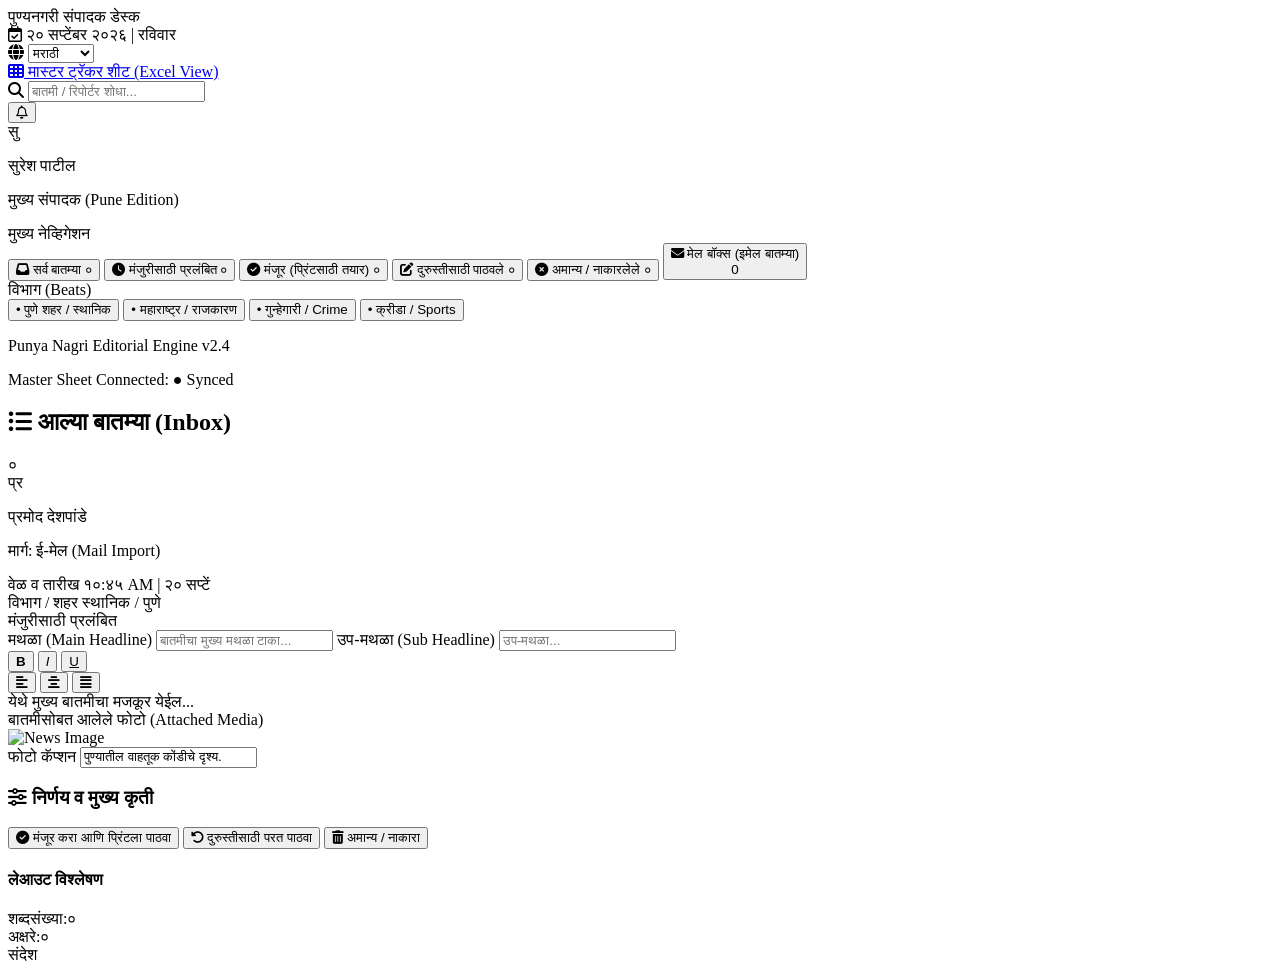
==== index.html @ 4fda63ef "Add files via upload" ====
<!DOCTYPE html>
<html lang="mr">
<head>
    <meta charset="UTF-8">
    <meta name="viewport" content="width=device-width, initial-scale=1.0">
    <title id="head-title">पुण्य नगरी - संपादक व्यवस्थापन प्रणाली (Editorial CMS)</title>
    <!-- Tailwind CSS -->
    <script src="https://cdn.tailwindcss.com"></script>
    <!-- Google Fonts for Marathi -->
    <link rel="preconnect" href="https://fonts.googleapis.com">
    <link rel="preconnect" href="https://fonts.gstatic.com" crossorigin>
    <link href="https://fonts.googleapis.com/css2?family=Mukta:wght@300;400;500;600;700;800&family=Yatra+One&display=swap" rel="stylesheet">
    <!-- FontAwesome Icons -->
    <link rel="stylesheet" href="https://cdnjs.cloudflare.com/ajax/libs/font-awesome/6.4.0/css/all.min.css">
    <!-- Custom CSS -->
    <link rel="stylesheet" href="style.css">
</head>

<body class="bg-gray-100 font-mukta text-gray-800 h-screen flex flex-col overflow-hidden">

    <!-- Top Header Navigation -->
    <header class="bg-white border-b border-gray-200 px-4 py-2.5 flex items-center justify-between z-10 shadow-sm">
        <div class="flex items-center space-x-4">
            <div class="flex items-center gap-2">
                <span class="brand-font text-3xl font-extrabold text-red-600 tracking-wider">पुण्य<span class="text-amber-500">नगरी</span></span>
                <span id="header-badge" class="bg-red-100 text-red-800 text-xs font-bold px-2 py-0.5 rounded">संपादक डेस्क</span>
            </div>
            <div class="h-6 w-px bg-gray-300 mx-2"></div>
            <span class="text-sm font-medium text-gray-500 flex items-center gap-1">
                <i class="fa-regular fa-calendar-check text-red-600"></i>
                <span id="current-date">२० सप्टेंबर २०२६ | रविवार</span>
            </span>
        </div>

        <div class="flex items-center space-x-3">
            <!-- Language Selector Dropdown -->
            <div class="flex items-center gap-1.5 bg-slate-800 px-3 py-1.5 rounded-lg border border-slate-700 shadow-sm">
                <i class="fa-solid fa-globe text-amber-400 text-xs"></i>
                <select id="lang-select" onchange="changeLanguage(this.value)" class="bg-transparent text-white text-xs font-semibold focus:outline-none cursor-pointer">
                    <option value="mr" class="bg-slate-900 text-white">मराठी</option>
                    <option value="en" class="bg-slate-900 text-white">English</option>
                </select>
            </div>

            <!-- Link To Master Control Page -->
            <a href="master.html" class="bg-slate-900 hover:bg-slate-800 text-white font-bold text-xs px-3 py-2 rounded-lg transition flex items-center gap-2 border border-slate-700">
                <i class="fa-solid fa-table-cells text-amber-400"></i>
                <span id="master-btn-text">मास्टर ट्रॅकर शीट (Excel View)</span>
            </a>

            <div class="relative">
                <i class="fa-solid fa-magnifying-glass absolute left-3 top-2.5 text-gray-400 text-sm"></i>
                <input type="text" id="search-input" oninput="searchArticles()" placeholder="बातमी / रिपोर्टर शोधा..." class="pl-9 pr-4 py-1.5 bg-gray-100 text-sm rounded-lg border border-gray-200 focus:outline-none focus:ring-2 focus:ring-red-500 w-56">
            </div>

            <button class="relative p-2 text-gray-600 hover:text-red-600 rounded-full hover:bg-gray-100">
                <i class="fa-regular fa-bell text-lg"></i>
                <span class="absolute top-1 right-1 w-2 h-2 bg-red-600 rounded-full"></span>
            </button>

            <div class="flex items-center gap-2 border-l pl-3 border-gray-200">
                <div class="w-8 h-8 rounded-full bg-red-600 text-white flex items-center justify-center font-bold text-sm">सु</div>
                <div class="text-left text-xs">
                    <p class="font-bold text-gray-800 leading-none">सुरेश पाटील</p>
                    <p class="text-gray-500" id="user-role">मुख्य संपादक (Pune Edition)</p>
                </div>
            </div>
        </div>
    </header>

    <!-- Main Workspace Container -->
    <div class="flex flex-1 overflow-hidden">

        <!-- Left Navigation Sidebar -->
        <aside class="w-64 bg-slate-900 text-slate-300 flex flex-col justify-between border-r border-slate-800">
            <div class="py-3">
                <div class="px-4 text-xs font-bold text-slate-400 uppercase tracking-wider mb-2" id="nav-main-title">मुख्य नेव्हिगेशन</div>
                <nav class="space-y-1 px-2">
                    <button class="nav-btn active w-full flex items-center justify-between px-3 py-2 text-sm rounded-lg transition" onclick="filterArticles('all', this)">
                        <span class="flex items-center gap-2.5"><i class="fa-solid fa-inbox text-amber-400"></i> <span id="nav-all">सर्व बातम्या</span></span>
                        <span id="badge-all" class="bg-amber-500/20 text-amber-300 text-xs px-2 py-0.5 rounded-full font-bold">०</span>
                    </button>
                    <button class="nav-btn w-full flex items-center justify-between px-3 py-2 text-sm rounded-lg transition" onclick="filterArticles('pending', this)">
                        <span class="flex items-center gap-2.5"><i class="fa-solid fa-clock text-blue-400"></i> <span id="nav-pending">मंजुरीसाठी प्रलंबित</span></span>
                        <span id="badge-pending" class="bg-blue-500/20 text-blue-300 text-xs px-2 py-0.5 rounded-full font-bold">०</span>
                    </button>
                    <button class="nav-btn w-full flex items-center justify-between px-3 py-2 text-sm rounded-lg transition" onclick="filterArticles('approved', this)">
                        <span class="flex items-center gap-2.5"><i class="fa-solid fa-circle-check text-green-400"></i> <span id="nav-approved">मंजूर (प्रिंटसाठी तयार)</span></span>
                        <span id="badge-approved" class="bg-green-500/20 text-green-300 text-xs px-2 py-0.5 rounded-full font-bold">०</span>
                    </button>
                    <button class="nav-btn w-full flex items-center justify-between px-3 py-2 text-sm rounded-lg transition" onclick="filterArticles('revision', this)">
                        <span class="flex items-center gap-2.5"><i class="fa-solid fa-pen-to-square text-orange-400"></i> <span id="nav-revision">दुरुस्तीसाठी पाठवले</span></span>
                        <span id="badge-revision" class="bg-orange-500/20 text-orange-300 text-xs px-2 py-0.5 rounded-full font-bold">०</span>
                    </button>
                    <button class="nav-btn w-full flex items-center justify-between px-3 py-2 text-sm rounded-lg transition" onclick="filterArticles('rejected', this)">
                        <span class="flex items-center gap-2.5"><i class="fa-solid fa-circle-xmark text-red-400"></i> <span id="nav-rejected">अमान्य / नाकारलेले</span></span>
                        <span id="badge-rejected" class="bg-red-500/20 text-red-300 text-xs px-2 py-0.5 rounded-full font-bold">०</span>
                    </button>
                    <button onclick="filterArticles('mailbox', this)" class="nav-btn w-full flex items-center justify-between px-3 py-2.5 rounded-lg text-sm font-medium hover:bg-slate-800 transition">
                         <div class="flex items-center gap-3">
                          <i class="fa-solid fa-envelope text-amber-400"></i>
                             <span id="nav-mailbox">मेल बॉक्स (इमेल बातम्या)</span>
                                       </div>
                         <span id="badge-mailbox" class="bg-amber-500/20 text-amber-300 text-xs px-2 py-0.5 rounded-full font-bold">0</span>
                    </button>
                </nav>

                <div class="px-4 text-xs font-bold text-slate-400 uppercase tracking-wider mt-6 mb-2" id="nav-beats-title">विभाग (Beats)</div>
                <div class="space-y-1 px-2 text-sm">
                    <button onclick="filterCategory('स्थानिक')" class="w-full text-left px-3 py-1.5 rounded text-slate-400 hover:text-white hover:bg-slate-800 transition" id="beat-pune">• पुणे शहर / स्थानिक</button>
                    <button onclick="filterCategory('राजकारण')" class="w-full text-left px-3 py-1.5 rounded text-slate-400 hover:text-white hover:bg-slate-800 transition" id="beat-politics">• महाराष्ट्र / राजकारण</button>
                    <button onclick="filterCategory('गुन्हेगारी')" class="w-full text-left px-3 py-1.5 rounded text-slate-400 hover:text-white hover:bg-slate-800 transition" id="beat-crime">• गुन्हेगारी / Crime</button>
                    <button onclick="filterCategory('क्रीडा')" class="w-full text-left px-3 py-1.5 rounded text-slate-400 hover:text-white hover:bg-slate-800 transition" id="beat-sports">• क्रीडा / Sports</button>
                </div>
            </div>

            <div class="p-3 border-t border-slate-800 text-xs text-slate-500">
                <p>Punya Nagri Editorial Engine v2.4</p>
                <p class="mt-1 text-slate-400"><span id="footer-master-status">Master Sheet Connected:</span> <span class="text-emerald-400">● Synced</span></p>
            </div>
        </aside>

        <!-- Article List Column -->
        <section class="w-80 bg-white border-r border-gray-200 flex flex-col h-full">
            <div class="p-3 border-b border-gray-200 bg-gray-50 flex items-center justify-between">
                <h2 class="font-bold text-gray-700 flex items-center gap-2 text-sm">
                    <i class="fa-solid fa-list-ul text-red-600"></i> <span id="inbox-title">आल्या बातम्या (Inbox)</span>
                </h2>
                <span id="article-count" class="text-xs bg-gray-200 text-gray-700 font-bold px-2 py-0.5 rounded-full">०</span>
            </div>
            
            <div id="articles-container" class="flex-1 overflow-y-auto divide-y divide-gray-100">
                <!-- Dynamic Content Loads via JavaScript -->
            </div>
        </section>

        <!-- Main Editor & Review Canvas -->
        <main class="flex-1 bg-slate-50 flex flex-col h-full overflow-hidden">
            <!-- Source Details & Metadata Header -->
            <div class="bg-white border-b border-gray-200 px-6 py-3 shadow-sm flex items-center justify-between">
                <div class="flex items-center gap-4">
                    <div class="flex items-center gap-2">
                        <div class="w-10 h-10 rounded-full bg-slate-200 flex items-center justify-center text-slate-600 font-bold" id="reporter-avatar">प्र</div>
                        <div>
                            <p class="text-sm font-bold text-gray-800 leading-tight" id="meta-reporter">प्रमोद देशपांडे</p>
                            <p class="text-xs text-gray-500"><span id="lbl-source-route">मार्ग:</span> <span class="text-blue-600 font-medium" id="meta-source">ई-मेल (Mail Import)</span></p>
                        </div>
                    </div>
                    <div class="h-8 w-px bg-gray-200"></div>
                    <div>
                        <span class="text-xs text-gray-400 block" id="lbl-datetime">वेळ व तारीख</span>
                        <span class="text-xs font-semibold text-gray-700" id="meta-time">१०:४५ AM | २० सप्टें</span>
                    </div>
                    <div class="h-8 w-px bg-gray-200"></div>
                    <div>
                        <span class="text-xs text-gray-400 block" id="lbl-category">विभाग / शहर</span>
                        <span class="text-xs font-semibold text-red-600 bg-red-50 px-2 py-0.5 rounded" id="meta-category">स्थानिक / पुणे</span>
                    </div>
                </div>

                <div class="flex items-center gap-2">
                    <span id="current-status-badge" class="px-3 py-1 rounded-full text-xs font-bold bg-amber-100 text-amber-800">
                        मंजुरीसाठी प्रलंबित
                    </span>
                </div>
            </div>

            <!-- News Editing Area -->
            <div class="flex-1 overflow-y-auto p-6 space-y-4">
                <div class="bg-white p-4 rounded-xl border border-gray-200 shadow-sm space-y-2">
                    <label class="text-xs font-bold text-gray-400 uppercase tracking-wide" id="lbl-headline">मथळा (Main Headline)</label>
                    <input type="text" id="editor-headline" oninput="saveCurrentArticleChanges()" class="w-full text-2xl font-bold text-gray-900 border-b border-gray-200 focus:border-red-600 focus:outline-none pb-2 font-serif" placeholder="बातमीचा मुख्य मथळा टाका...">
                    
                    <label class="text-xs font-bold text-gray-400 uppercase tracking-wide block pt-2" id="lbl-subheadline">उप-मथळा (Sub Headline)</label>
                    <input type="text" id="editor-subheadline" oninput="saveCurrentArticleChanges()" class="w-full text-base font-semibold text-gray-600 border-b border-gray-100 focus:border-red-600 focus:outline-none pb-1" placeholder="उप-मथळा...">
                </div>

                <!-- Rich Text Editor -->
                <div class="bg-white rounded-xl border border-gray-200 shadow-sm flex flex-col h-[400px]">
                    <div class="border-b border-gray-200 p-2 bg-gray-50 flex items-center gap-2 flex-wrap text-sm text-gray-600">
                        <button class="p-1.5 hover:bg-gray-200 rounded font-bold" onclick="execCmd('bold')"><b>B</b></button>
                        <button class="p-1.5 hover:bg-gray-200 rounded italic" onclick="execCmd('italic')"><i>I</i></button>
                        <button class="p-1.5 hover:bg-gray-200 rounded underline" onclick="execCmd('underline')"><u>U</u></button>
                        <div class="h-4 w-px bg-gray-300"></div>
                        <button class="p-1.5 hover:bg-gray-200 rounded" onclick="execCmd('justifyLeft')"><i class="fa-solid fa-align-left"></i></button>
                        <button class="p-1.5 hover:bg-gray-200 rounded" onclick="execCmd('justifyCenter')"><i class="fa-solid fa-align-center"></i></button>
                        <button class="p-1.5 hover:bg-gray-200 rounded" onclick="execCmd('justifyFull')"><i class="fa-solid fa-align-justify"></i></button>
                    </div>

                    <div id="editor-body" contenteditable="true" oninput="saveCurrentArticleChanges()" class="flex-1 p-4 focus:outline-none overflow-y-auto leading-relaxed text-gray-800 text-lg">
                        येथे मुख्य बातमीचा मजकूर येईल...
                    </div>
                </div>

                <!-- Media Section -->
                <div class="bg-white p-4 rounded-xl border border-gray-200 shadow-sm">
                    <label class="text-xs font-bold text-gray-400 uppercase tracking-wide block mb-3" id="lbl-attached-media">बातमीसोबत आलेले फोटो (Attached Media)</label>
                    <div class="flex items-center gap-4">
                        <div class="relative w-36 h-24 bg-gray-100 border border-gray-200 rounded-lg overflow-hidden">
                            <img id="article-img" src="https://images.unsplash.com/photo-1570125909232-eb263c188f7e?auto=format&fit=crop&w=400&q=80" alt="News Image" class="w-full h-full object-cover">
                        </div>
                        <div class="flex-1">
                            <label class="text-xs font-medium text-gray-500" id="lbl-photo-caption">फोटो कॅप्शन</label>
                            <input type="text" id="photo-caption" oninput="saveCurrentArticleChanges()" class="w-full mt-1 border border-gray-300 rounded p-2 text-sm focus:ring-1 focus:ring-red-500 focus:outline-none" value="पुण्यातील वाहतूक कोंडीचे दृश्य.">
                        </div>
                    </div>
                </div>
            </div>
        </main>

        <!-- Right Panel Actions -->
        <aside class="w-80 bg-white border-l border-gray-200 flex flex-col justify-between h-full p-4 space-y-4">
            <div class="space-y-4">
                <h3 class="font-bold text-gray-800 text-base border-b pb-2 flex items-center gap-2">
                    <i class="fa-solid fa-sliders text-red-600"></i> <span id="lbl-actions-header">निर्णय व मुख्य कृती</span>
                </h3>

                <div class="space-y-2">
                    <button onclick="updateStatus('approved')" class="w-full bg-emerald-600 hover:bg-emerald-700 text-white font-bold py-2.5 px-4 rounded-lg shadow transition flex items-center justify-center gap-2 text-sm">
                        <i class="fa-solid fa-check-circle"></i> <span id="btn-approve">मंजूर करा आणि प्रिंटला पाठवा</span>
                    </button>

                    <button onclick="updateStatus('revision')" class="w-full bg-amber-500 hover:bg-amber-600 text-white font-bold py-2.5 px-4 rounded-lg shadow transition flex items-center justify-center gap-2 text-sm">
                        <i class="fa-solid fa-rotate-left"></i> <span id="btn-revision">दुरुस्तीसाठी परत पाठवा</span>
                    </button>

                    <button onclick="updateStatus('rejected')" class="w-full bg-red-600 hover:bg-red-700 text-white font-bold py-2 px-4 rounded-lg shadow transition flex items-center justify-center gap-2 text-sm">
                        <i class="fa-solid fa-trash-can"></i> <span id="btn-reject">अमान्य / नाकारा</span>
                    </button>
                </div>

                <div class="bg-gray-50 p-3 rounded-lg border border-gray-200 space-y-3 mt-4">
                    <h4 class="text-xs font-bold text-gray-500 uppercase" id="lbl-layout-analysis">लेआउट विश्लेषण</h4>
                    <div class="flex justify-between text-sm"><span class="text-gray-600" id="lbl-word-count">शब्दसंख्या:</span><span id="word-count" class="font-bold">०</span></div>
                    <div class="flex justify-between text-sm"><span class="text-gray-600" id="lbl-char-count">अक्षरे:</span><span id="char-count" class="font-bold">०</span></div>
                </div>
            </div>
        </aside>

    </div>

    <!-- Toast Notification -->
    <div id="toast" class="fixed bottom-5 right-5 bg-slate-900 text-white px-4 py-3 rounded-lg shadow-xl transition-opacity opacity-0 pointer-events-none z-50">
        <span id="toast-message" class="text-sm font-medium">संदेश</span>
    </div>

    <!-- Script Files linked in proper order -->
    <script src="data.js"></script>
    <script src="script.js"></script>
</body>
</html>
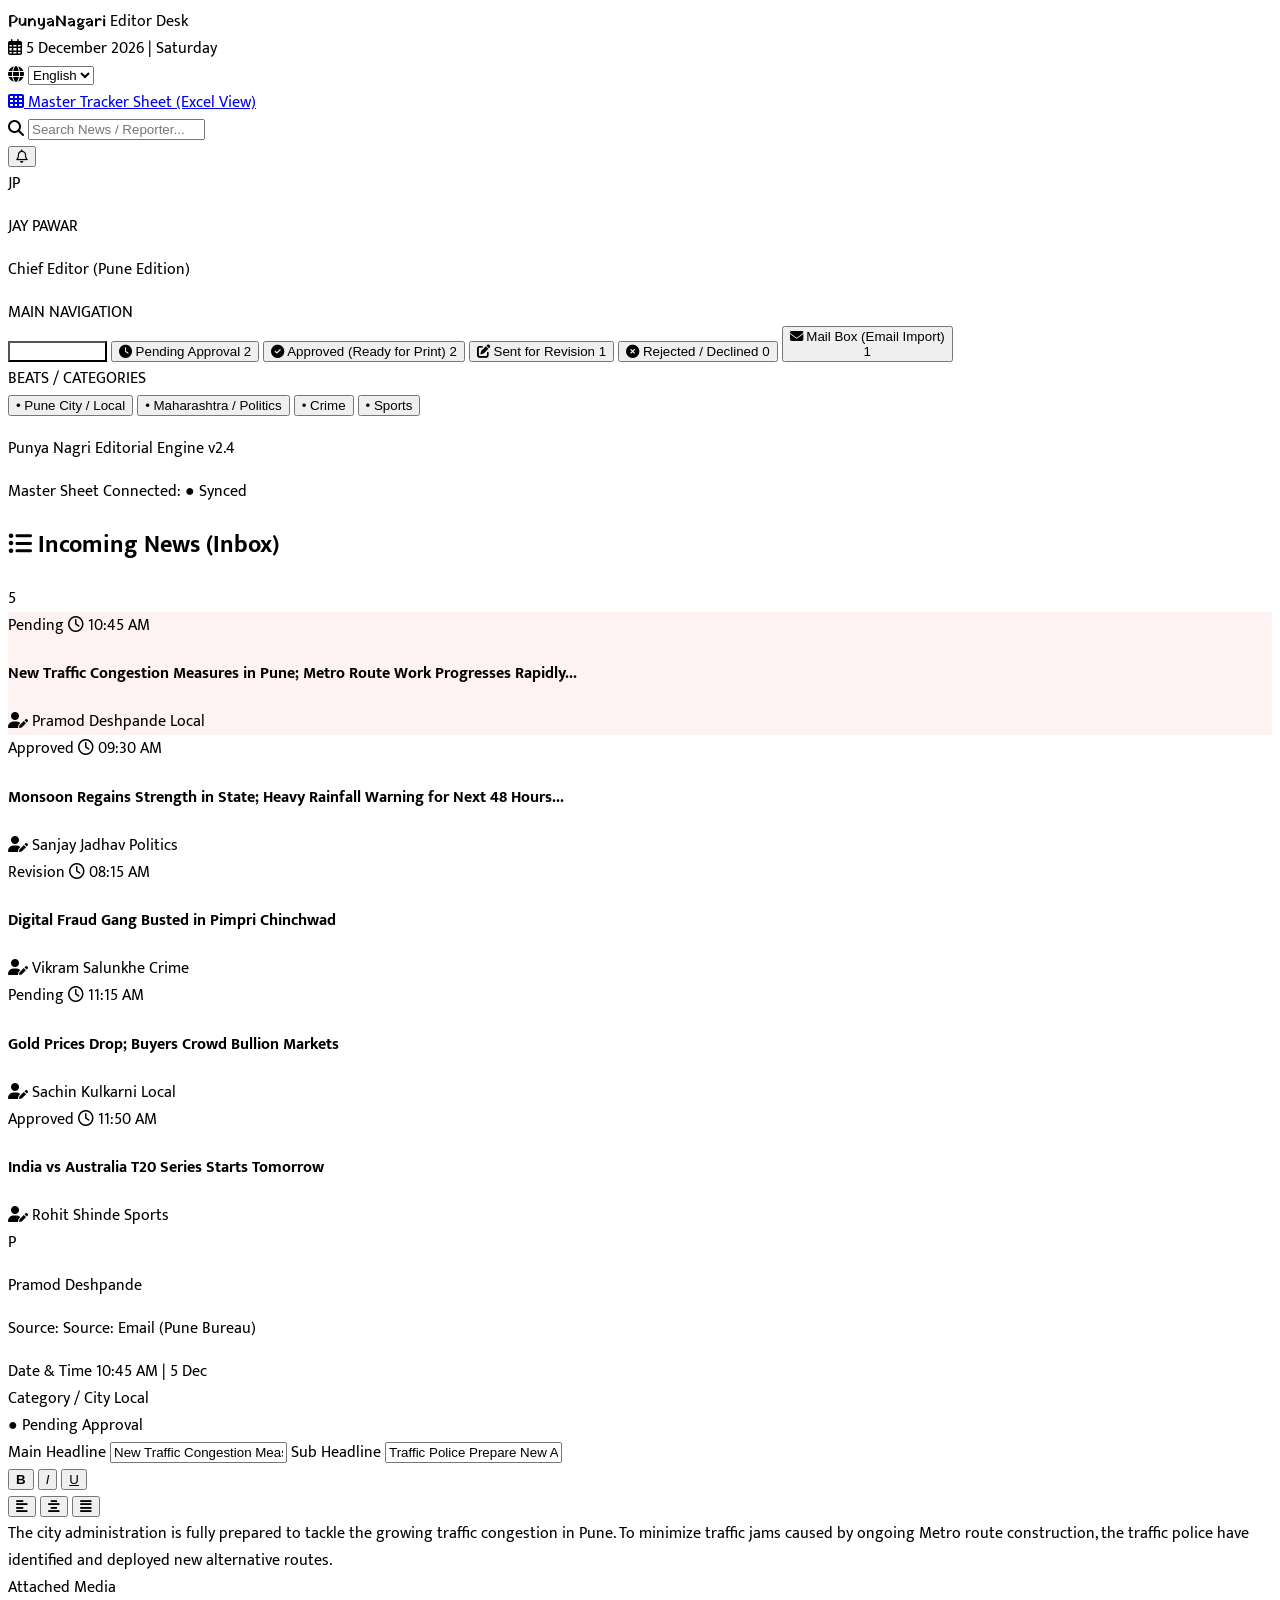
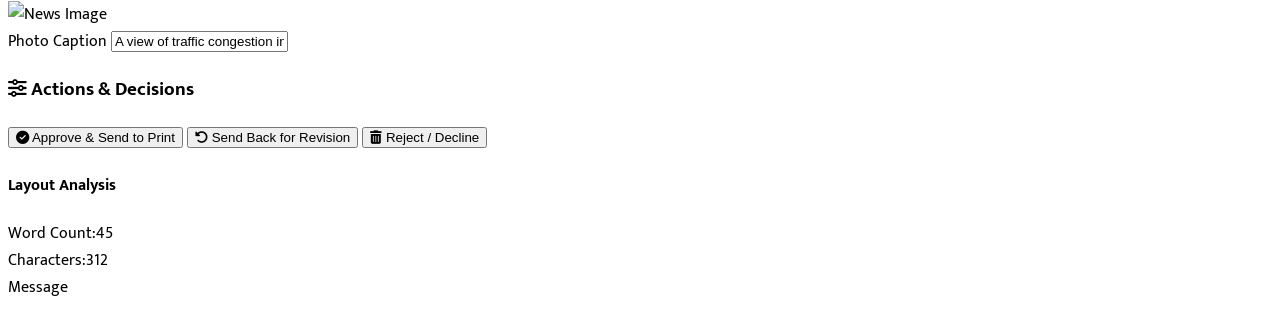
==== commit 1b66ff92: "Add files via upload" ====
--- a/index.html
+++ b/index.html
@@ -1,12 +1,12 @@
 <!DOCTYPE html>
-<html lang="mr">
+<html lang="en">
 <head>
     <meta charset="UTF-8">
     <meta name="viewport" content="width=device-width, initial-scale=1.0">
-    <title id="head-title">पुण्य नगरी - संपादक व्यवस्थापन प्रणाली (Editorial CMS)</title>
+    <title id="head-title">Punya Nagari - Editorial Management System (CMS)</title>
     <!-- Tailwind CSS -->
     <script src="https://cdn.tailwindcss.com"></script>
-    <!-- Google Fonts for Marathi -->
+    <!-- Google Fonts -->
     <link rel="preconnect" href="https://fonts.googleapis.com">
     <link rel="preconnect" href="https://fonts.gstatic.com" crossorigin>
     <link href="https://fonts.googleapis.com/css2?family=Mukta:wght@300;400;500;600;700;800&family=Yatra+One&display=swap" rel="stylesheet">
@@ -22,14 +22,15 @@
     <header class="bg-white border-b border-gray-200 px-4 py-2.5 flex items-center justify-between z-10 shadow-sm">
         <div class="flex items-center space-x-4">
             <div class="flex items-center gap-2">
-                <span class="brand-font text-3xl font-extrabold text-red-600 tracking-wider">पुण्य<span class="text-amber-500">नगरी</span></span>
-                <span id="header-badge" class="bg-red-100 text-red-800 text-xs font-bold px-2 py-0.5 rounded">संपादक डेस्क</span>
-            </div>
-            <div class="h-6 w-px bg-gray-300 mx-2"></div>
-            <span class="text-sm font-medium text-gray-500 flex items-center gap-1">
-                <i class="fa-regular fa-calendar-check text-red-600"></i>
-                <span id="current-date">२० सप्टेंबर २०२६ | रविवार</span>
-            </span>
+              <span id="brand-logo-text" class="brand-font text-3xl font-extrabold text-red-600 tracking-wider">
+                 Punya<span class="text-amber-500">Nagari</span></span>
+                <span id="header-badge" class="bg-red-100 text-red-800 text-xs font-bold px-2 py-0.5 rounded">Editor Desk</span>
+            </div>
+            <!-- Header Date Indicator -->
+            <div class="flex items-center space-x-2 text-xs font-medium text-slate-700 bg-slate-100 px-3 py-1.5 rounded-lg border border-slate-200">
+                <i class="fa-regular fa-calendar-days text-brand-red"></i>
+                <span id="headerLiveDate">Loading...</span>
+            </div>
         </div>
 
         <div class="flex items-center space-x-3">
@@ -45,12 +46,12 @@
             <!-- Link To Master Control Page -->
             <a href="master.html" class="bg-slate-900 hover:bg-slate-800 text-white font-bold text-xs px-3 py-2 rounded-lg transition flex items-center gap-2 border border-slate-700">
                 <i class="fa-solid fa-table-cells text-amber-400"></i>
-                <span id="master-btn-text">मास्टर ट्रॅकर शीट (Excel View)</span>
+                <span id="master-btn-text">Master Tracker Sheet (Excel View)</span>
             </a>
 
             <div class="relative">
                 <i class="fa-solid fa-magnifying-glass absolute left-3 top-2.5 text-gray-400 text-sm"></i>
-                <input type="text" id="search-input" oninput="searchArticles()" placeholder="बातमी / रिपोर्टर शोधा..." class="pl-9 pr-4 py-1.5 bg-gray-100 text-sm rounded-lg border border-gray-200 focus:outline-none focus:ring-2 focus:ring-red-500 w-56">
+                <input type="text" id="search-input" oninput="searchArticles()" placeholder="Search News / Reporter..." class="pl-9 pr-4 py-1.5 bg-gray-100 text-sm rounded-lg border border-gray-200 focus:outline-none focus:ring-2 focus:ring-red-500 w-56">
             </div>
 
             <button class="relative p-2 text-gray-600 hover:text-red-600 rounded-full hover:bg-gray-100">
@@ -59,10 +60,10 @@
             </button>
 
             <div class="flex items-center gap-2 border-l pl-3 border-gray-200">
-                <div class="w-8 h-8 rounded-full bg-red-600 text-white flex items-center justify-center font-bold text-sm">सु</div>
+                <div class="w-8 h-8 rounded-full bg-red-600 text-white flex items-center justify-center font-bold text-sm">JP</div>
                 <div class="text-left text-xs">
-                    <p class="font-bold text-gray-800 leading-none">सुरेश पाटील</p>
-                    <p class="text-gray-500" id="user-role">मुख्य संपादक (Pune Edition)</p>
+                    <p class="font-bold text-gray-800 leading-none">JAY PAWAR</p>
+                    <p class="text-gray-500" id="user-role">Chief Editor (Pune Edition)</p>
                 </div>
             </div>
         </div>
@@ -74,43 +75,43 @@
         <!-- Left Navigation Sidebar -->
         <aside class="w-64 bg-slate-900 text-slate-300 flex flex-col justify-between border-r border-slate-800">
             <div class="py-3">
-                <div class="px-4 text-xs font-bold text-slate-400 uppercase tracking-wider mb-2" id="nav-main-title">मुख्य नेव्हिगेशन</div>
+                <div class="px-4 text-xs font-bold text-slate-400 uppercase tracking-wider mb-2" id="nav-main-title">MAIN NAVIGATION</div>
                 <nav class="space-y-1 px-2">
                     <button class="nav-btn active w-full flex items-center justify-between px-3 py-2 text-sm rounded-lg transition" onclick="filterArticles('all', this)">
-                        <span class="flex items-center gap-2.5"><i class="fa-solid fa-inbox text-amber-400"></i> <span id="nav-all">सर्व बातम्या</span></span>
-                        <span id="badge-all" class="bg-amber-500/20 text-amber-300 text-xs px-2 py-0.5 rounded-full font-bold">०</span>
+                        <span class="flex items-center gap-2.5"><i class="fa-solid fa-inbox text-amber-400"></i> <span id="nav-all">All News</span></span>
+                        <span id="badge-all" class="bg-amber-500/20 text-amber-300 text-xs px-2 py-0.5 rounded-full font-bold">0</span>
                     </button>
                     <button class="nav-btn w-full flex items-center justify-between px-3 py-2 text-sm rounded-lg transition" onclick="filterArticles('pending', this)">
-                        <span class="flex items-center gap-2.5"><i class="fa-solid fa-clock text-blue-400"></i> <span id="nav-pending">मंजुरीसाठी प्रलंबित</span></span>
-                        <span id="badge-pending" class="bg-blue-500/20 text-blue-300 text-xs px-2 py-0.5 rounded-full font-bold">०</span>
+                        <span class="flex items-center gap-2.5"><i class="fa-solid fa-clock text-blue-400"></i> <span id="nav-pending">Pending Approval</span></span>
+                        <span id="badge-pending" class="bg-blue-500/20 text-blue-300 text-xs px-2 py-0.5 rounded-full font-bold">0</span>
                     </button>
                     <button class="nav-btn w-full flex items-center justify-between px-3 py-2 text-sm rounded-lg transition" onclick="filterArticles('approved', this)">
-                        <span class="flex items-center gap-2.5"><i class="fa-solid fa-circle-check text-green-400"></i> <span id="nav-approved">मंजूर (प्रिंटसाठी तयार)</span></span>
-                        <span id="badge-approved" class="bg-green-500/20 text-green-300 text-xs px-2 py-0.5 rounded-full font-bold">०</span>
+                        <span class="flex items-center gap-2.5"><i class="fa-solid fa-circle-check text-green-400"></i> <span id="nav-approved">Approved (Ready for Print)</span></span>
+                        <span id="badge-approved" class="bg-green-500/20 text-green-300 text-xs px-2 py-0.5 rounded-full font-bold">0</span>
                     </button>
                     <button class="nav-btn w-full flex items-center justify-between px-3 py-2 text-sm rounded-lg transition" onclick="filterArticles('revision', this)">
-                        <span class="flex items-center gap-2.5"><i class="fa-solid fa-pen-to-square text-orange-400"></i> <span id="nav-revision">दुरुस्तीसाठी पाठवले</span></span>
-                        <span id="badge-revision" class="bg-orange-500/20 text-orange-300 text-xs px-2 py-0.5 rounded-full font-bold">०</span>
+                        <span class="flex items-center gap-2.5"><i class="fa-solid fa-pen-to-square text-orange-400"></i> <span id="nav-revision">Sent for Revision</span></span>
+                        <span id="badge-revision" class="bg-orange-500/20 text-orange-300 text-xs px-2 py-0.5 rounded-full font-bold">0</span>
                     </button>
                     <button class="nav-btn w-full flex items-center justify-between px-3 py-2 text-sm rounded-lg transition" onclick="filterArticles('rejected', this)">
-                        <span class="flex items-center gap-2.5"><i class="fa-solid fa-circle-xmark text-red-400"></i> <span id="nav-rejected">अमान्य / नाकारलेले</span></span>
-                        <span id="badge-rejected" class="bg-red-500/20 text-red-300 text-xs px-2 py-0.5 rounded-full font-bold">०</span>
+                        <span class="flex items-center gap-2.5"><i class="fa-solid fa-circle-xmark text-red-400"></i> <span id="nav-rejected">Rejected / Declined</span></span>
+                        <span id="badge-rejected" class="bg-red-500/20 text-red-300 text-xs px-2 py-0.5 rounded-full font-bold">0</span>
                     </button>
                     <button onclick="filterArticles('mailbox', this)" class="nav-btn w-full flex items-center justify-between px-3 py-2.5 rounded-lg text-sm font-medium hover:bg-slate-800 transition">
                          <div class="flex items-center gap-3">
-                          <i class="fa-solid fa-envelope text-amber-400"></i>
-                             <span id="nav-mailbox">मेल बॉक्स (इमेल बातम्या)</span>
-                                       </div>
+                            <i class="fa-solid fa-envelope text-amber-400"></i>
+                            <span id="nav-mailbox">Mail Box (Email Import)</span>
+                         </div>
                          <span id="badge-mailbox" class="bg-amber-500/20 text-amber-300 text-xs px-2 py-0.5 rounded-full font-bold">0</span>
                     </button>
                 </nav>
 
-                <div class="px-4 text-xs font-bold text-slate-400 uppercase tracking-wider mt-6 mb-2" id="nav-beats-title">विभाग (Beats)</div>
+                <div class="px-4 text-xs font-bold text-slate-400 uppercase tracking-wider mt-6 mb-2" id="nav-beats-title">BEATS / CATEGORIES</div>
                 <div class="space-y-1 px-2 text-sm">
-                    <button onclick="filterCategory('स्थानिक')" class="w-full text-left px-3 py-1.5 rounded text-slate-400 hover:text-white hover:bg-slate-800 transition" id="beat-pune">• पुणे शहर / स्थानिक</button>
-                    <button onclick="filterCategory('राजकारण')" class="w-full text-left px-3 py-1.5 rounded text-slate-400 hover:text-white hover:bg-slate-800 transition" id="beat-politics">• महाराष्ट्र / राजकारण</button>
-                    <button onclick="filterCategory('गुन्हेगारी')" class="w-full text-left px-3 py-1.5 rounded text-slate-400 hover:text-white hover:bg-slate-800 transition" id="beat-crime">• गुन्हेगारी / Crime</button>
-                    <button onclick="filterCategory('क्रीडा')" class="w-full text-left px-3 py-1.5 rounded text-slate-400 hover:text-white hover:bg-slate-800 transition" id="beat-sports">• क्रीडा / Sports</button>
+                    <button onclick="filterCategory('Local')" class="w-full text-left px-3 py-1.5 rounded text-slate-400 hover:text-white hover:bg-slate-800 transition" id="beat-pune">• Pune City / Local</button>
+                    <button onclick="filterCategory('Politics')" class="w-full text-left px-3 py-1.5 rounded text-slate-400 hover:text-white hover:bg-slate-800 transition" id="beat-politics">• Maharashtra / Politics</button>
+                    <button onclick="filterCategory('Crime')" class="w-full text-left px-3 py-1.5 rounded text-slate-400 hover:text-white hover:bg-slate-800 transition" id="beat-crime">• Crime</button>
+                    <button onclick="filterCategory('Sports')" class="w-full text-left px-3 py-1.5 rounded text-slate-400 hover:text-white hover:bg-slate-800 transition" id="beat-sports">• Sports</button>
                 </div>
             </div>
 
@@ -124,9 +125,9 @@
         <section class="w-80 bg-white border-r border-gray-200 flex flex-col h-full">
             <div class="p-3 border-b border-gray-200 bg-gray-50 flex items-center justify-between">
                 <h2 class="font-bold text-gray-700 flex items-center gap-2 text-sm">
-                    <i class="fa-solid fa-list-ul text-red-600"></i> <span id="inbox-title">आल्या बातम्या (Inbox)</span>
+                    <i class="fa-solid fa-list-ul text-red-600"></i> <span id="inbox-title">Incoming News (Inbox)</span>
                 </h2>
-                <span id="article-count" class="text-xs bg-gray-200 text-gray-700 font-bold px-2 py-0.5 rounded-full">०</span>
+                <span id="article-count" class="text-xs bg-gray-200 text-gray-700 font-bold px-2 py-0.5 rounded-full">0</span>
             </div>
             
             <div id="articles-container" class="flex-1 overflow-y-auto divide-y divide-gray-100">
@@ -140,27 +141,27 @@
             <div class="bg-white border-b border-gray-200 px-6 py-3 shadow-sm flex items-center justify-between">
                 <div class="flex items-center gap-4">
                     <div class="flex items-center gap-2">
-                        <div class="w-10 h-10 rounded-full bg-slate-200 flex items-center justify-center text-slate-600 font-bold" id="reporter-avatar">प्र</div>
+                        <div class="w-10 h-10 rounded-full bg-slate-200 flex items-center justify-center text-slate-600 font-bold" id="reporter-avatar">P</div>
                         <div>
-                            <p class="text-sm font-bold text-gray-800 leading-tight" id="meta-reporter">प्रमोद देशपांडे</p>
-                            <p class="text-xs text-gray-500"><span id="lbl-source-route">मार्ग:</span> <span class="text-blue-600 font-medium" id="meta-source">ई-मेल (Mail Import)</span></p>
+                            <p class="text-sm font-bold text-gray-800 leading-tight" id="meta-reporter">Pramod Deshpande</p>
+                            <p class="text-xs text-gray-500"><span id="lbl-source-route">Source:</span> <span class="text-blue-600 font-medium" id="meta-source">Email (Mail Import)</span></p>
                         </div>
                     </div>
                     <div class="h-8 w-px bg-gray-200"></div>
                     <div>
-                        <span class="text-xs text-gray-400 block" id="lbl-datetime">वेळ व तारीख</span>
-                        <span class="text-xs font-semibold text-gray-700" id="meta-time">१०:४५ AM | २० सप्टें</span>
+                        <span class="text-xs text-gray-400 block" id="lbl-datetime">Date & Time</span>
+                        <span class="text-xs font-semibold text-gray-700" id="meta-time">10:45 AM | Sep 20</span>
                     </div>
                     <div class="h-8 w-px bg-gray-200"></div>
                     <div>
-                        <span class="text-xs text-gray-400 block" id="lbl-category">विभाग / शहर</span>
-                        <span class="text-xs font-semibold text-red-600 bg-red-50 px-2 py-0.5 rounded" id="meta-category">स्थानिक / पुणे</span>
+                        <span class="text-xs text-gray-400 block" id="lbl-category">Category / City</span>
+                        <span class="text-xs font-semibold text-red-600 bg-red-50 px-2 py-0.5 rounded" id="meta-category">Local / Pune</span>
                     </div>
                 </div>
 
                 <div class="flex items-center gap-2">
                     <span id="current-status-badge" class="px-3 py-1 rounded-full text-xs font-bold bg-amber-100 text-amber-800">
-                        मंजुरीसाठी प्रलंबित
+                        Pending Approval
                     </span>
                 </div>
             </div>
@@ -168,11 +169,11 @@
             <!-- News Editing Area -->
             <div class="flex-1 overflow-y-auto p-6 space-y-4">
                 <div class="bg-white p-4 rounded-xl border border-gray-200 shadow-sm space-y-2">
-                    <label class="text-xs font-bold text-gray-400 uppercase tracking-wide" id="lbl-headline">मथळा (Main Headline)</label>
-                    <input type="text" id="editor-headline" oninput="saveCurrentArticleChanges()" class="w-full text-2xl font-bold text-gray-900 border-b border-gray-200 focus:border-red-600 focus:outline-none pb-2 font-serif" placeholder="बातमीचा मुख्य मथळा टाका...">
+                    <label class="text-xs font-bold text-gray-400 uppercase tracking-wide" id="lbl-headline">Main Headline</label>
+                    <input type="text" id="editor-headline" oninput="saveCurrentArticleChanges()" class="w-full text-2xl font-bold text-gray-900 border-b border-gray-200 focus:border-red-600 focus:outline-none pb-2 font-serif" placeholder="Enter main headline...">
                     
-                    <label class="text-xs font-bold text-gray-400 uppercase tracking-wide block pt-2" id="lbl-subheadline">उप-मथळा (Sub Headline)</label>
-                    <input type="text" id="editor-subheadline" oninput="saveCurrentArticleChanges()" class="w-full text-base font-semibold text-gray-600 border-b border-gray-100 focus:border-red-600 focus:outline-none pb-1" placeholder="उप-मथळा...">
+                    <label class="text-xs font-bold text-gray-400 uppercase tracking-wide block pt-2" id="lbl-subheadline">Sub Headline</label>
+                    <input type="text" id="editor-subheadline" oninput="saveCurrentArticleChanges()" class="w-full text-base font-semibold text-gray-600 border-b border-gray-100 focus:border-red-600 focus:outline-none pb-1" placeholder="Enter sub headline...">
                 </div>
 
                 <!-- Rich Text Editor -->
@@ -188,20 +189,20 @@
                     </div>
 
                     <div id="editor-body" contenteditable="true" oninput="saveCurrentArticleChanges()" class="flex-1 p-4 focus:outline-none overflow-y-auto leading-relaxed text-gray-800 text-lg">
-                        येथे मुख्य बातमीचा मजकूर येईल...
+                        Main article content goes here...
                     </div>
                 </div>
 
                 <!-- Media Section -->
                 <div class="bg-white p-4 rounded-xl border border-gray-200 shadow-sm">
-                    <label class="text-xs font-bold text-gray-400 uppercase tracking-wide block mb-3" id="lbl-attached-media">बातमीसोबत आलेले फोटो (Attached Media)</label>
+                    <label class="text-xs font-bold text-gray-400 uppercase tracking-wide block mb-3" id="lbl-attached-media">Attached Media</label>
                     <div class="flex items-center gap-4">
                         <div class="relative w-36 h-24 bg-gray-100 border border-gray-200 rounded-lg overflow-hidden">
                             <img id="article-img" src="https://images.unsplash.com/photo-1570125909232-eb263c188f7e?auto=format&fit=crop&w=400&q=80" alt="News Image" class="w-full h-full object-cover">
                         </div>
                         <div class="flex-1">
-                            <label class="text-xs font-medium text-gray-500" id="lbl-photo-caption">फोटो कॅप्शन</label>
-                            <input type="text" id="photo-caption" oninput="saveCurrentArticleChanges()" class="w-full mt-1 border border-gray-300 rounded p-2 text-sm focus:ring-1 focus:ring-red-500 focus:outline-none" value="पुण्यातील वाहतूक कोंडीचे दृश्य.">
+                            <label class="text-xs font-medium text-gray-500" id="lbl-photo-caption">Photo Caption</label>
+                            <input type="text" id="photo-caption" oninput="saveCurrentArticleChanges()" class="w-full mt-1 border border-gray-300 rounded p-2 text-sm focus:ring-1 focus:ring-red-500 focus:outline-none" value="A view of traffic congestion in Pune.">
                         </div>
                     </div>
                 </div>
@@ -212,27 +213,27 @@
         <aside class="w-80 bg-white border-l border-gray-200 flex flex-col justify-between h-full p-4 space-y-4">
             <div class="space-y-4">
                 <h3 class="font-bold text-gray-800 text-base border-b pb-2 flex items-center gap-2">
-                    <i class="fa-solid fa-sliders text-red-600"></i> <span id="lbl-actions-header">निर्णय व मुख्य कृती</span>
+                    <i class="fa-solid fa-sliders text-red-600"></i> <span id="lbl-actions-header">Actions & Decisions</span>
                 </h3>
 
                 <div class="space-y-2">
                     <button onclick="updateStatus('approved')" class="w-full bg-emerald-600 hover:bg-emerald-700 text-white font-bold py-2.5 px-4 rounded-lg shadow transition flex items-center justify-center gap-2 text-sm">
-                        <i class="fa-solid fa-check-circle"></i> <span id="btn-approve">मंजूर करा आणि प्रिंटला पाठवा</span>
+                        <i class="fa-solid fa-check-circle"></i> <span id="btn-approve">Approve & Send to Print</span>
                     </button>
 
                     <button onclick="updateStatus('revision')" class="w-full bg-amber-500 hover:bg-amber-600 text-white font-bold py-2.5 px-4 rounded-lg shadow transition flex items-center justify-center gap-2 text-sm">
-                        <i class="fa-solid fa-rotate-left"></i> <span id="btn-revision">दुरुस्तीसाठी परत पाठवा</span>
+                        <i class="fa-solid fa-rotate-left"></i> <span id="btn-revision">Send Back for Revision</span>
                     </button>
 
                     <button onclick="updateStatus('rejected')" class="w-full bg-red-600 hover:bg-red-700 text-white font-bold py-2 px-4 rounded-lg shadow transition flex items-center justify-center gap-2 text-sm">
-                        <i class="fa-solid fa-trash-can"></i> <span id="btn-reject">अमान्य / नाकारा</span>
+                        <i class="fa-solid fa-trash-can"></i> <span id="btn-reject">Reject / Decline</span>
                     </button>
                 </div>
 
                 <div class="bg-gray-50 p-3 rounded-lg border border-gray-200 space-y-3 mt-4">
-                    <h4 class="text-xs font-bold text-gray-500 uppercase" id="lbl-layout-analysis">लेआउट विश्लेषण</h4>
-                    <div class="flex justify-between text-sm"><span class="text-gray-600" id="lbl-word-count">शब्दसंख्या:</span><span id="word-count" class="font-bold">०</span></div>
-                    <div class="flex justify-between text-sm"><span class="text-gray-600" id="lbl-char-count">अक्षरे:</span><span id="char-count" class="font-bold">०</span></div>
+                    <h4 class="text-xs font-bold text-gray-500 uppercase" id="lbl-layout-analysis">Layout Analysis</h4>
+                    <div class="flex justify-between text-sm"><span class="text-gray-600" id="lbl-word-count">Word Count:</span><span id="word-count" class="font-bold">0</span></div>
+                    <div class="flex justify-between text-sm"><span class="text-gray-600" id="lbl-char-count">Characters:</span><span id="char-count" class="font-bold">0</span></div>
                 </div>
             </div>
         </aside>
@@ -241,7 +242,7 @@
 
     <!-- Toast Notification -->
     <div id="toast" class="fixed bottom-5 right-5 bg-slate-900 text-white px-4 py-3 rounded-lg shadow-xl transition-opacity opacity-0 pointer-events-none z-50">
-        <span id="toast-message" class="text-sm font-medium">संदेश</span>
+        <span id="toast-message" class="text-sm font-medium">Message</span>
     </div>
 
     <!-- Script Files linked in proper order -->
--- a/style.css
+++ b/style.css
@@ -0,0 +1,53 @@
+
+@import url('https://fonts.googleapis.com/css2?family=Mukta:wght@300;400;500;600;700;800&family=Yatra+One&display=swap');
+
+body {
+    font-family: 'Mukta', sans-serif;
+}
+
+.brand-font {
+    font-family: 'Yatra One', cursive;
+}
+
+/* Custom Scrollbars */
+::-webkit-scrollbar {
+    width: 6px;
+    height: 6px;
+}
+
+::-webkit-scrollbar-track {
+    background: #f1f1f1;
+}
+
+::-webkit-scrollbar-thumb {
+    background: #cbd5e1;
+    border-radius: 4px;
+}
+
+::-webkit-scrollbar-thumb:hover {
+    background: #94a3b8;
+}
+
+/* Navigation Active State */
+.nav-btn.active {
+    background-color: rgba(255, 255, 255, 0.1);
+    color: #ffffff;
+    font-weight: 600;
+}
+
+.nav-btn:hover:not(.active) {
+    background-color: rgba(255, 255, 255, 0.05);
+    color: #e2e8f0;
+}
+
+/* Article Card Selection Effects */
+.article-card.active {
+    border-left-width: 4px;
+    border-left-color: #dc2626;
+    background-color: #fef2f2;
+}
+
+/* Content Editable Styling */
+#editor-body:focus {
+    outline: none;
+}
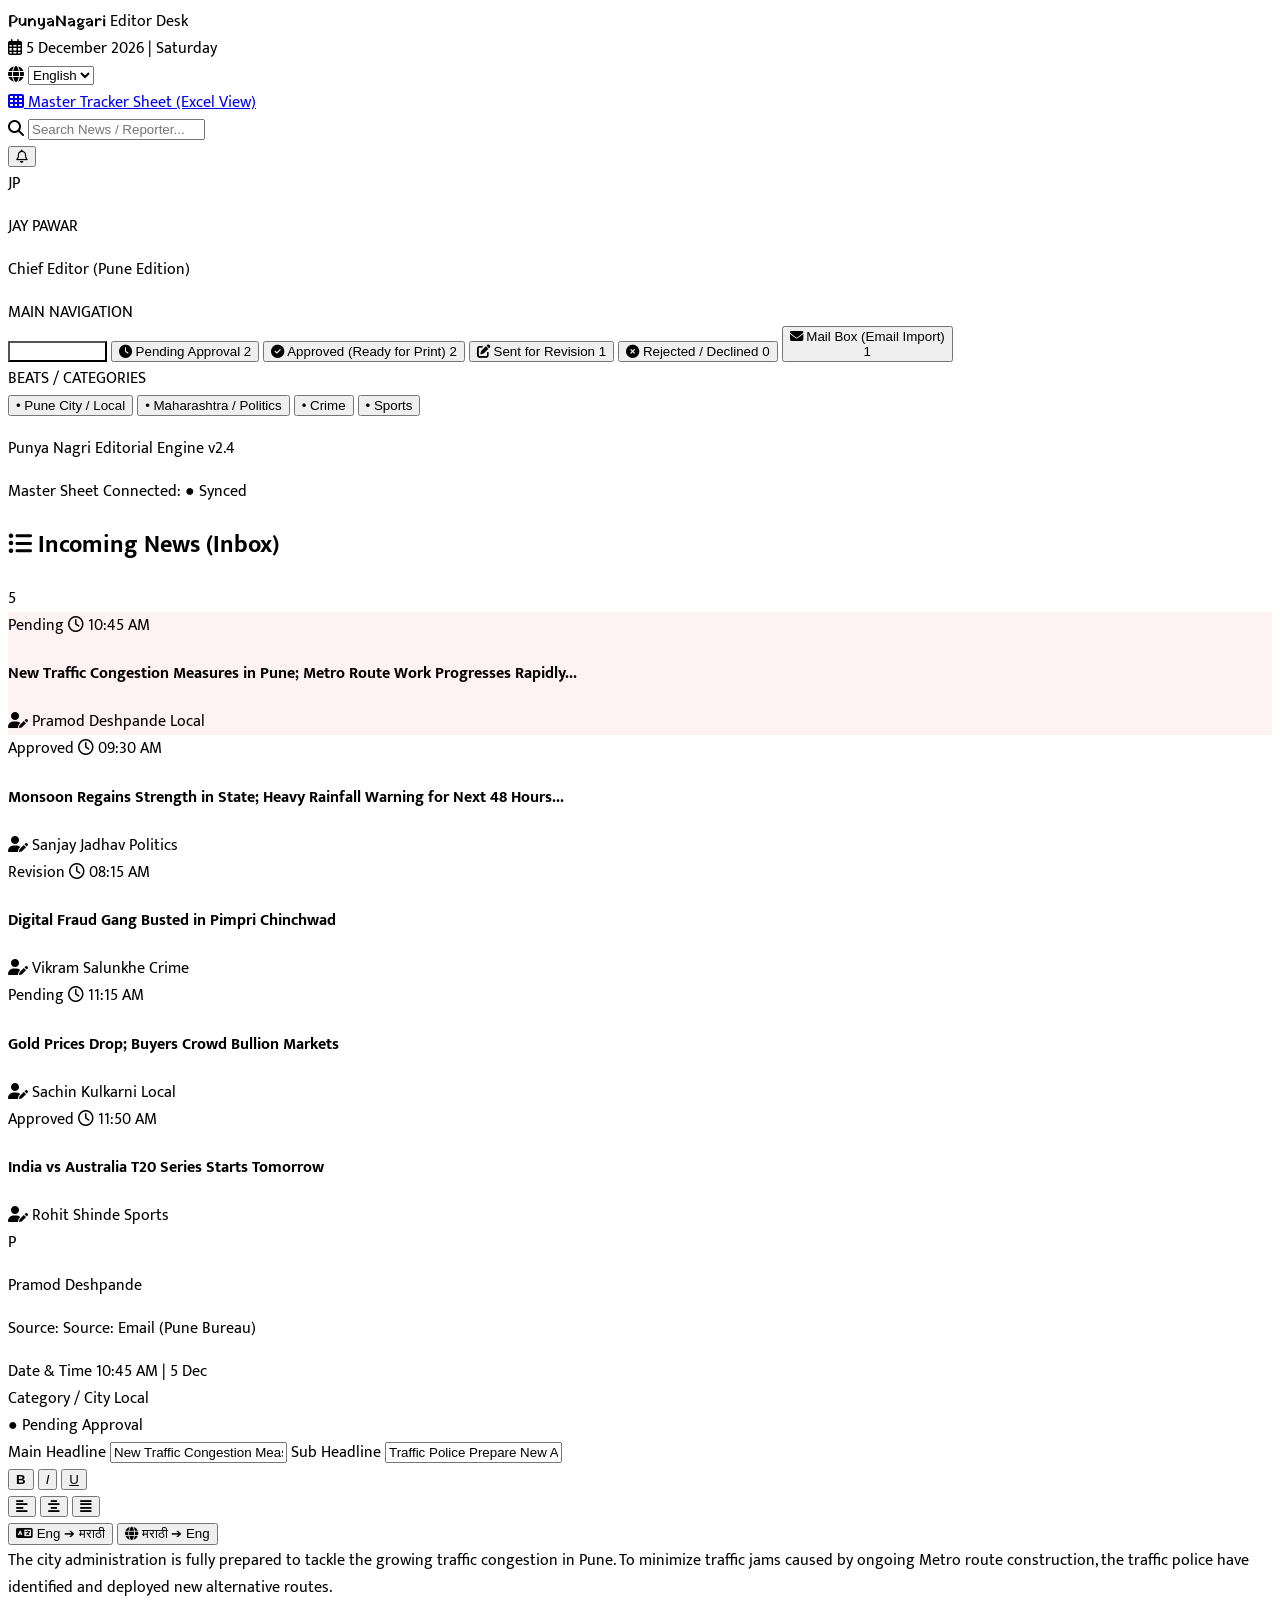
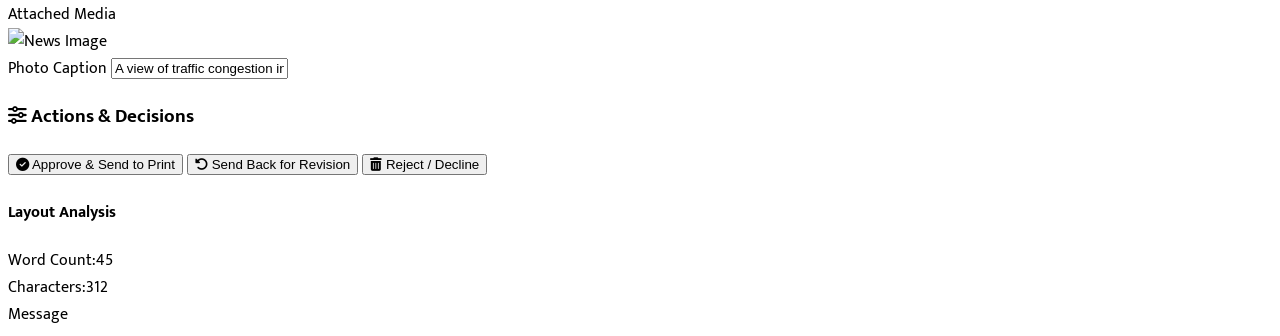
==== commit 7cede12b: "Add files via upload" ====
--- a/index.html
+++ b/index.html
@@ -170,25 +170,40 @@
             <div class="flex-1 overflow-y-auto p-6 space-y-4">
                 <div class="bg-white p-4 rounded-xl border border-gray-200 shadow-sm space-y-2">
                     <label class="text-xs font-bold text-gray-400 uppercase tracking-wide" id="lbl-headline">Main Headline</label>
-                    <input type="text" id="editor-headline" oninput="saveCurrentArticleChanges()" class="w-full text-2xl font-bold text-gray-900 border-b border-gray-200 focus:border-red-600 focus:outline-none pb-2 font-serif" placeholder="Enter main headline...">
+                    <input type="text" id="editor-headline" class="w-full text-2xl font-bold text-gray-900 border-b border-gray-200 focus:border-red-600 focus:outline-none pb-2 font-serif" placeholder="Enter main headline...">
                     
                     <label class="text-xs font-bold text-gray-400 uppercase tracking-wide block pt-2" id="lbl-subheadline">Sub Headline</label>
-                    <input type="text" id="editor-subheadline" oninput="saveCurrentArticleChanges()" class="w-full text-base font-semibold text-gray-600 border-b border-gray-100 focus:border-red-600 focus:outline-none pb-1" placeholder="Enter sub headline...">
+                    <input type="text" id="editor-subheadline" class="w-full text-base font-semibold text-gray-600 border-b border-gray-100 focus:border-red-600 focus:outline-none pb-1" placeholder="Enter sub headline...">
                 </div>
 
                 <!-- Rich Text Editor -->
                 <div class="bg-white rounded-xl border border-gray-200 shadow-sm flex flex-col h-[400px]">
-                    <div class="border-b border-gray-200 p-2 bg-gray-50 flex items-center gap-2 flex-wrap text-sm text-gray-600">
-                        <button class="p-1.5 hover:bg-gray-200 rounded font-bold" onclick="execCmd('bold')"><b>B</b></button>
-                        <button class="p-1.5 hover:bg-gray-200 rounded italic" onclick="execCmd('italic')"><i>I</i></button>
-                        <button class="p-1.5 hover:bg-gray-200 rounded underline" onclick="execCmd('underline')"><u>U</u></button>
-                        <div class="h-4 w-px bg-gray-300"></div>
-                        <button class="p-1.5 hover:bg-gray-200 rounded" onclick="execCmd('justifyLeft')"><i class="fa-solid fa-align-left"></i></button>
-                        <button class="p-1.5 hover:bg-gray-200 rounded" onclick="execCmd('justifyCenter')"><i class="fa-solid fa-align-center"></i></button>
-                        <button class="p-1.5 hover:bg-gray-200 rounded" onclick="execCmd('justifyFull')"><i class="fa-solid fa-align-justify"></i></button>
-                    </div>
-
-                    <div id="editor-body" contenteditable="true" oninput="saveCurrentArticleChanges()" class="flex-1 p-4 focus:outline-none overflow-y-auto leading-relaxed text-gray-800 text-lg">
+                    <div class="border-b border-gray-200 p-2 bg-gray-50 flex items-center justify-between flex-wrap text-sm text-gray-600 gap-2">
+                        <div class="flex items-center gap-2">
+                            <button class="p-1.5 hover:bg-gray-200 rounded font-bold" onclick="execCmd('bold')"><b>B</b></button>
+                            <button class="p-1.5 hover:bg-gray-200 rounded italic" onclick="execCmd('italic')"><i>I</i></button>
+                            <button class="p-1.5 hover:bg-gray-200 rounded underline" onclick="execCmd('underline')"><u>U</u></button>
+                            <div class="h-4 w-px bg-gray-300"></div>
+                            <button class="p-1.5 hover:bg-gray-200 rounded" onclick="execCmd('justifyLeft')"><i class="fa-solid fa-align-left"></i></button>
+                            <button class="p-1.5 hover:bg-gray-200 rounded" onclick="execCmd('justifyCenter')"><i class="fa-solid fa-align-center"></i></button>
+                            <button class="p-1.5 hover:bg-gray-200 rounded" onclick="execCmd('justifyFull')"><i class="fa-solid fa-align-justify"></i></button>
+                        </div>
+
+                        <!-- Language Conversion Buttons (Eng ➔ Marathi & Marathi ➔ Eng) -->
+                        <div class="flex items-center gap-2">
+                            <!-- English/Hinglish to Marathi Transliteration Button -->
+                            <button onclick="convertHinglishToMarathi()" class="px-3 py-1 bg-amber-500 hover:bg-amber-600 text-white rounded-lg text-xs font-bold transition flex items-center gap-1.5 shadow-sm">
+                                <i class="fa-solid fa-language"></i> Eng ➔ मराठी
+                            </button>
+
+                            <!-- Marathi to English Translation Button -->
+                            <button onclick="convertMarathiToEnglish()" class="px-3 py-1 bg-blue-600 hover:bg-blue-700 text-white rounded-lg text-xs font-bold transition flex items-center gap-1.5 shadow-sm">
+                                <i class="fa-solid fa-globe"></i> मराठी ➔ Eng
+                            </button>
+                        </div>
+                    </div>
+
+                    <div id="editor-body" contenteditable="true" class="flex-1 p-4 focus:outline-none overflow-y-auto leading-relaxed text-gray-800 text-lg">
                         Main article content goes here...
                     </div>
                 </div>
@@ -202,7 +217,7 @@
                         </div>
                         <div class="flex-1">
                             <label class="text-xs font-medium text-gray-500" id="lbl-photo-caption">Photo Caption</label>
-                            <input type="text" id="photo-caption" oninput="saveCurrentArticleChanges()" class="w-full mt-1 border border-gray-300 rounded p-2 text-sm focus:ring-1 focus:ring-red-500 focus:outline-none" value="A view of traffic congestion in Pune.">
+                            <input type="text" id="photo-caption" class="w-full mt-1 border border-gray-300 rounded p-2 text-sm focus:ring-1 focus:ring-red-500 focus:outline-none" value="A view of traffic congestion in Pune.">
                         </div>
                     </div>
                 </div>
